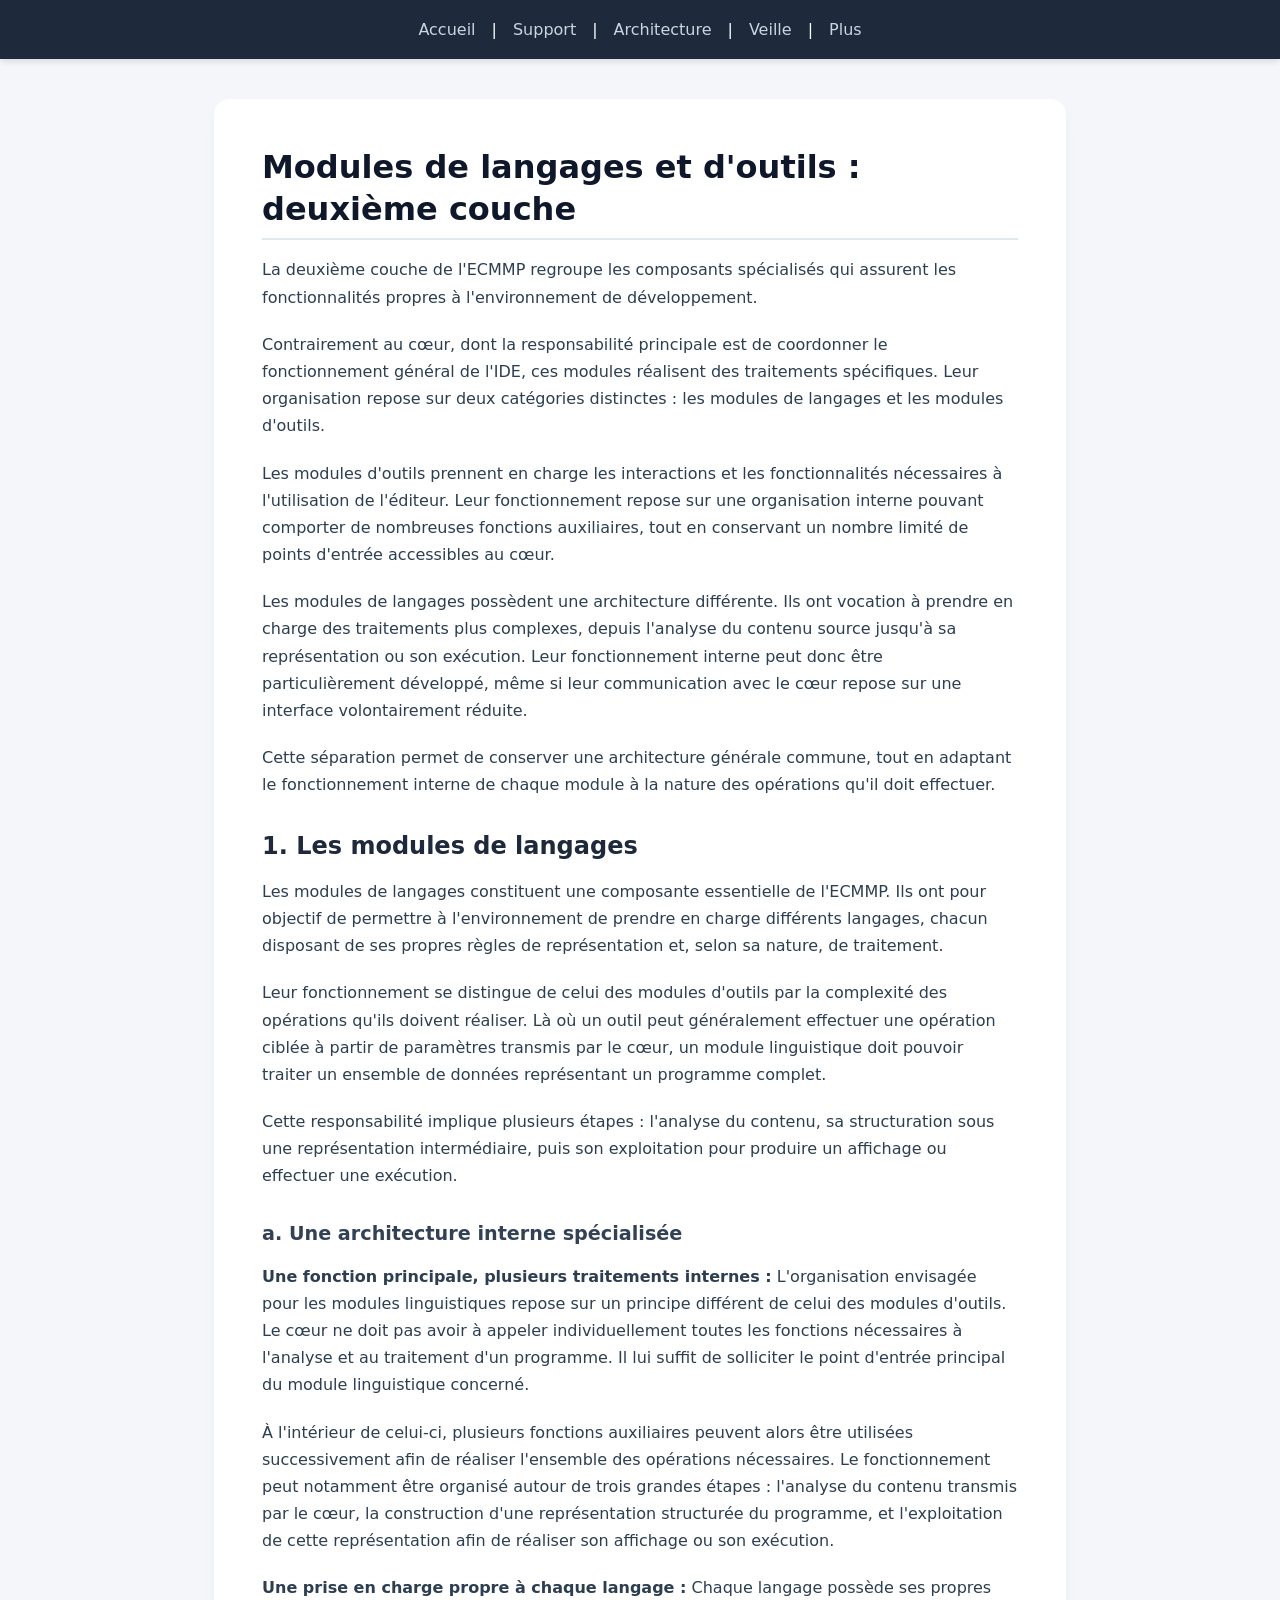
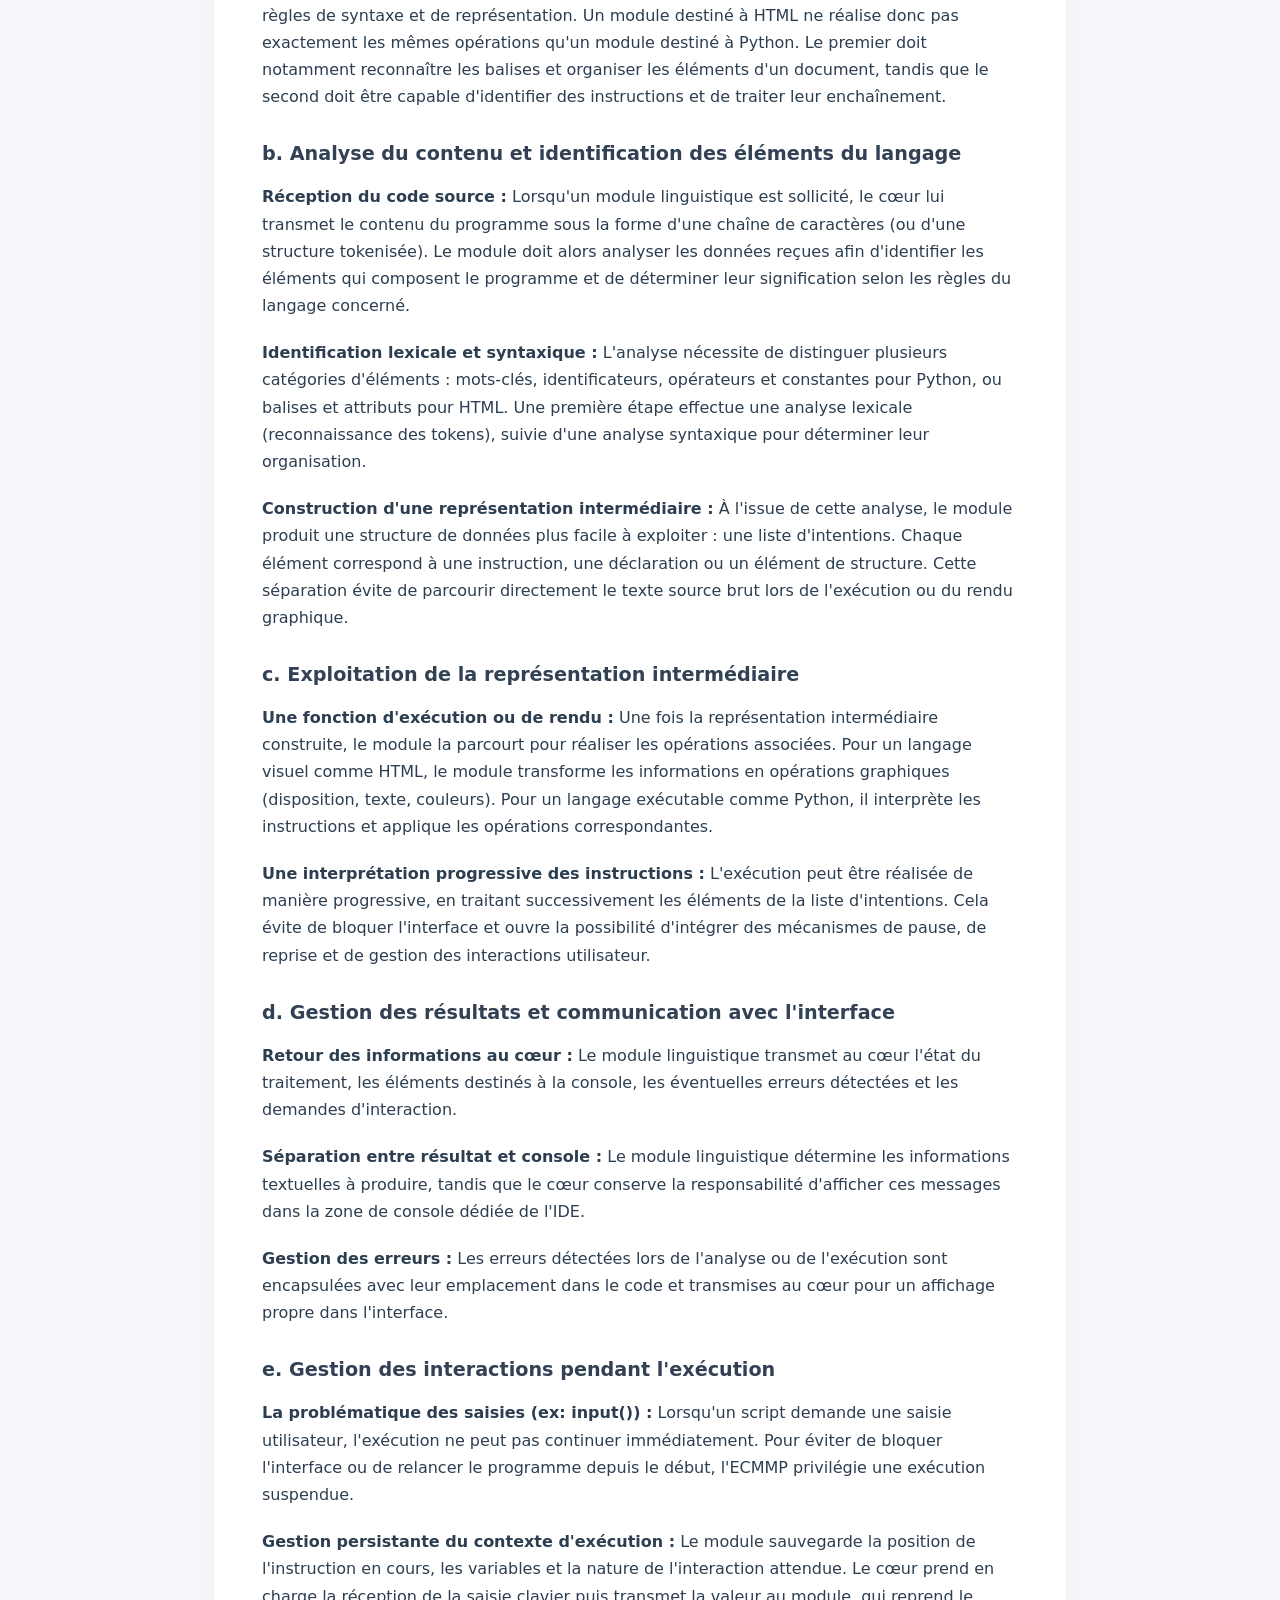
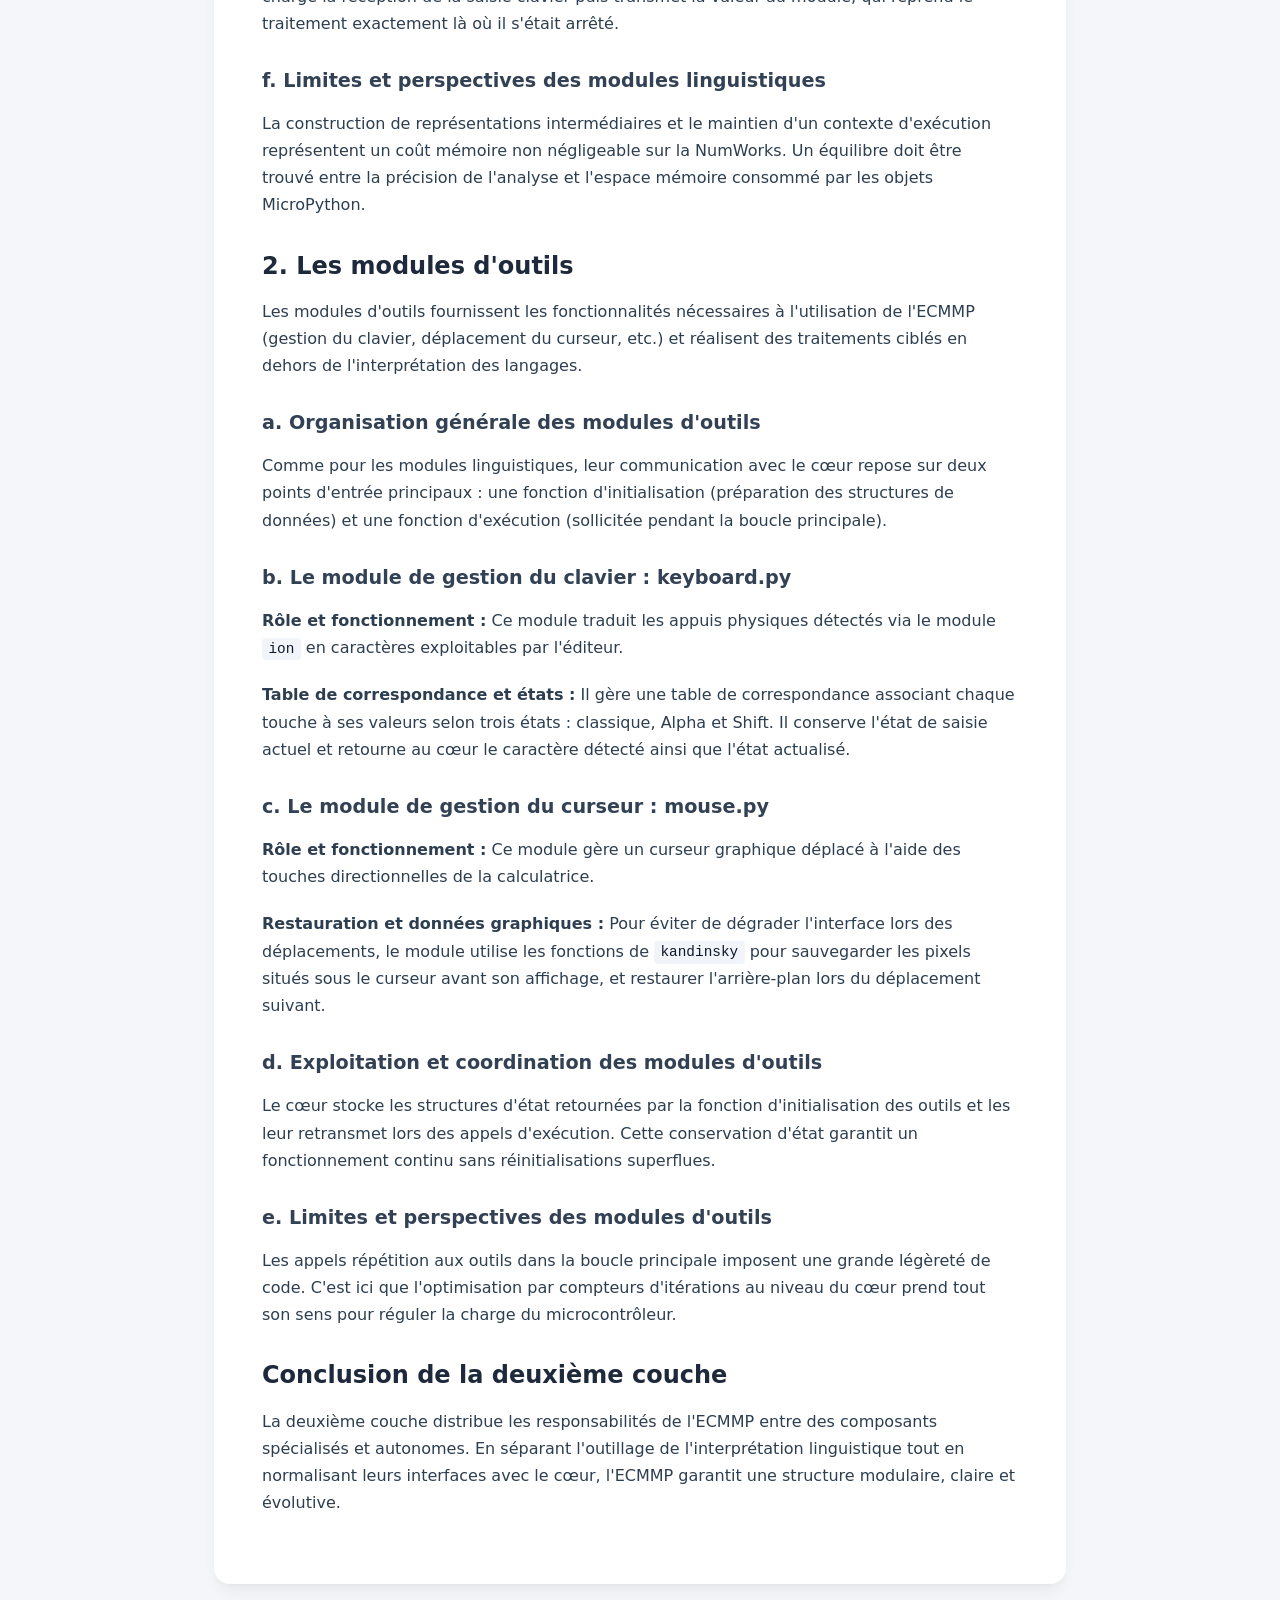
==== ecmmpLanguagesAndToolsModules.html @ 07d17ecf "Add files via upload" ====
<!DOCTYPE html>
<html lang="fr">
  <head>
    <meta charset="UTF-8" />
    <meta name="viewport" content="width=device-width, initial-scale=1.0" />
    <meta name="robots" content="noindex">
    <title>ECMMP — Modules de langages et d'outils (C2)</title>
    <link rel="stylesheet" href="style.css" />
    <script src="script.js" defer></script>
  </head>
  <body>
    <header>
      <nav id="main-nav">
        <a href="index.html">Accueil</a> |
        <button onclick="toggleCategory('support')">Support</button> |
        <button onclick="toggleCategory('ide')">Architecture</button> |
        <button onclick="toggleCategory('veille')">Veille</button> |
        <button onclick="toggleCategory('plus')">Plus</button>
      </nav>
      <div id="subMenuContainer"></div>
    </header>

    <main>
      <section>
        <h2>Modules de langages et d'outils : deuxième couche</h2>

        <p>
          La deuxième couche de l'ECMMP regroupe les composants spécialisés qui
          assurent les fonctionnalités propres à l'environnement de
          développement.
        </p>
        <p>
          Contrairement au cœur, dont la responsabilité principale est de
          coordonner le fonctionnement général de l'IDE, ces modules réalisent
          des traitements spécifiques. Leur organisation repose sur deux
          catégories distinctes : les modules de langages et les modules
          d'outils.
        </p>
        <p>
          Les modules d'outils prennent en charge les interactions et les
          fonctionnalités nécessaires à l'utilisation de l'éditeur. Leur
          fonctionnement repose sur une organisation interne pouvant comporter
          de nombreuses fonctions auxiliaires, tout en conservant un nombre
          limité de points d'entrée accessibles au cœur.
        </p>
        <p>
          Les modules de langages possèdent une architecture différente. Ils ont
          vocation à prendre en charge des traitements plus complexes, depuis
          l'analyse du contenu source jusqu'à sa représentation ou son
          exécution. Leur fonctionnement interne peut donc être particulièrement
          développé, même si leur communication avec le cœur repose sur une
          interface volontairement réduite.
        </p>
        <p>
          Cette séparation permet de conserver une architecture générale
          commune, tout en adaptant le fonctionnement interne de chaque module à
          la nature des opérations qu'il doit effectuer.
        </p>

        <h3>1. Les modules de langages</h3>
        <p>
          Les modules de langages constituent une composante essentielle de
          l'ECMMP. Ils ont pour objectif de permettre à l'environnement de
          prendre en charge différents langages, chacun disposant de ses propres
          règles de représentation et, selon sa nature, de traitement.
        </p>
        <p>
          Leur fonctionnement se distingue de celui des modules d'outils par la
          complexité des opérations qu'ils doivent réaliser. Là où un outil peut
          généralement effectuer une opération ciblée à partir de paramètres
          transmis par le cœur, un module linguistique doit pouvoir traiter un
          ensemble de données représentant un programme complet.
        </p>
        <p>
          Cette responsabilité implique plusieurs étapes : l'analyse du contenu,
          sa structuration sous une représentation intermédiaire, puis son
          exploitation pour produire un affichage ou effectuer une exécution.
        </p>

        <h4>a. Une architecture interne spécialisée</h4>
        <p>
          <strong
            >Une fonction principale, plusieurs traitements internes :</strong
          >
          L'organisation envisagée pour les modules linguistiques repose sur un
          principe différent de celui des modules d'outils. Le cœur ne doit pas
          avoir à appeler individuellement toutes les fonctions nécessaires à
          l'analyse et au traitement d'un programme. Il lui suffit de solliciter
          le point d'entrée principal du module linguistique concerné.
        </p>
        <p>
          À l'intérieur de celui-ci, plusieurs fonctions auxiliaires peuvent
          alors être utilisées successivement afin de réaliser l'ensemble des
          opérations nécessaires. Le fonctionnement peut notamment être organisé
          autour de trois grandes étapes : l'analyse du contenu transmis par le
          cœur, la construction d'une représentation structurée du programme, et
          l'exploitation de cette représentation afin de réaliser son affichage
          ou son exécution.
        </p>
        <p>
          <strong>Une prise en charge propre à chaque langage :</strong> Chaque
          langage possède ses propres règles de syntaxe et de représentation. Un
          module destiné à HTML ne réalise donc pas exactement les mêmes
          opérations qu'un module destiné à Python. Le premier doit notamment
          reconnaître les balises et organiser les éléments d'un document,
          tandis que le second doit être capable d'identifier des instructions
          et de traiter leur enchaînement.
        </p>

        <h4>b. Analyse du contenu et identification des éléments du langage</h4>
        <p>
          <strong>Réception du code source :</strong> Lorsqu'un module
          linguistique est sollicité, le cœur lui transmet le contenu du
          programme sous la forme d'une chaîne de caractères (ou d'une structure
          tokenisée). Le module doit alors analyser les données reçues afin
          d'identifier les éléments qui composent le programme et de déterminer
          leur signification selon les règles du langage concerné.
        </p>
        <p>
          <strong>Identification lexicale et syntaxique :</strong> L'analyse
          nécessite de distinguer plusieurs catégories d'éléments : mots-clés,
          identificateurs, opérateurs et constantes pour Python, ou balises et
          attributs pour HTML. Une première étape effectue une analyse lexicale
          (reconnaissance des tokens), suivie d'une analyse syntaxique pour
          déterminer leur organisation.
        </p>
        <p>
          <strong>Construction d'une représentation intermédiaire :</strong> À
          l'issue de cette analyse, le module produit une structure de données
          plus facile à exploiter : une liste d'intentions. Chaque élément
          correspond à une instruction, une déclaration ou un élément de
          structure. Cette séparation évite de parcourir directement le texte
          source brut lors de l'exécution ou du rendu graphique.
        </p>

        <h4>c. Exploitation de la représentation intermédiaire</h4>
        <p>
          <strong>Une fonction d'exécution ou de rendu :</strong> Une fois la
          représentation intermédiaire construite, le module la parcourt pour
          réaliser les opérations associées. Pour un langage visuel comme HTML,
          le module transforme les informations en opérations graphiques
          (disposition, texte, couleurs). Pour un langage exécutable comme
          Python, il interprète les instructions et applique les opérations
          correspondantes.
        </p>
        <p>
          <strong>Une interprétation progressive des instructions :</strong>
          L'exécution peut être réalisée de manière progressive, en traitant
          successivement les éléments de la liste d'intentions. Cela évite de
          bloquer l'interface et ouvre la possibilité d'intégrer des mécanismes
          de pause, de reprise et de gestion des interactions utilisateur.
        </p>

        <h4>d. Gestion des résultats et communication avec l'interface</h4>
        <p>
          <strong>Retour des informations au cœur :</strong> Le module
          linguistique transmet au cœur l'état du traitement, les éléments
          destinés à la console, les éventuelles erreurs détectées et les
          demandes d'interaction.
        </p>
        <p>
          <strong>Séparation entre résultat et console :</strong> Le module
          linguistique détermine les informations textuelles à produire, tandis
          que le cœur conserve la responsabilité d'afficher ces messages dans la
          zone de console dédiée de l'IDE.
        </p>
        <p>
          <strong>Gestion des erreurs :</strong> Les erreurs détectées lors de
          l'analyse ou de l'exécution sont encapsulées avec leur emplacement
          dans le code et transmises au cœur pour un affichage propre dans
          l'interface.
        </p>

        <h4>e. Gestion des interactions pendant l'exécution</h4>
        <p>
          <strong>La problématique des saisies (ex: input()) :</strong>
          Lorsqu'un script demande une saisie utilisateur, l'exécution ne peut
          pas continuer immédiatement. Pour éviter de bloquer l'interface ou de
          relancer le programme depuis le début, l'ECMMP privilégie une
          exécution suspendue.
        </p>
        <p>
          <strong>Gestion persistante du contexte d'exécution :</strong> Le
          module sauvegarde la position de l'instruction en cours, les variables
          et la nature de l'interaction attendue. Le cœur prend en charge la
          réception de la saisie clavier puis transmet la valeur au module, qui
          reprend le traitement exactement là où il s'était arrêté.
        </p>

        <h4>f. Limites et perspectives des modules linguistiques</h4>
        <p>
          La construction de représentations intermédiaires et le maintien d'un
          contexte d'exécution représentent un coût mémoire non négligeable sur
          la NumWorks. Un équilibre doit être trouvé entre la précision de
          l'analyse et l'espace mémoire consommé par les objets MicroPython.
        </p>

        <h3>2. Les modules d'outils</h3>
        <p>
          Les modules d'outils fournissent les fonctionnalités nécessaires à
          l'utilisation de l'ECMMP (gestion du clavier, déplacement du curseur,
          etc.) et réalisent des traitements ciblés en dehors de
          l'interprétation des langages.
        </p>

        <h4>a. Organisation générale des modules d'outils</h4>
        <p>
          Comme pour les modules linguistiques, leur communication avec le cœur
          repose sur deux points d'entrée principaux : une fonction
          d'initialisation (préparation des structures de données) et une
          fonction d'exécution (sollicitée pendant la boucle principale).
        </p>

        <h4>b. Le module de gestion du clavier : keyboard.py</h4>
        <p>
          <strong>Rôle et fonctionnement :</strong> Ce module traduit les appuis
          physiques détectés via le module <code>ion</code> en caractères
          exploitables par l'éditeur.
        </p>
        <p>
          <strong>Table de correspondance et états :</strong> Il gère une table
          de correspondance associant chaque touche à ses valeurs selon trois
          états : classique, Alpha et Shift. Il conserve l'état de saisie actuel
          et retourne au cœur le caractère détecté ainsi que l'état actualisé.
        </p>

        <h4>c. Le module de gestion du curseur : mouse.py</h4>
        <p>
          <strong>Rôle et fonctionnement :</strong> Ce module gère un curseur
          graphique déplacé à l'aide des touches directionnelles de la
          calculatrice.
        </p>
        <p>
          <strong>Restauration et données graphiques :</strong> Pour éviter de
          dégrader l'interface lors des déplacements, le module utilise les
          fonctions de <code>kandinsky</code> pour sauvegarder les pixels situés
          sous le curseur avant son affichage, et restaurer l'arrière-plan lors
          du déplacement suivant.
        </p>

        <h4>d. Exploitation et coordination des modules d'outils</h4>
        <p>
          Le cœur stocke les structures d'état retournées par la fonction
          d'initialisation des outils et les leur retransmet lors des appels
          d'exécution. Cette conservation d'état garantit un fonctionnement
          continu sans réinitialisations superflues.
        </p>

        <h4>e. Limites et perspectives des modules d'outils</h4>
        <p>
          Les appels répétition aux outils dans la boucle principale imposent
          une grande légèreté de code. C'est ici que l'optimisation par
          compteurs d'itérations au niveau du cœur prend tout son sens pour
          réguler la charge du microcontrôleur.
        </p>

        <h3>Conclusion de la deuxième couche</h3>
        <p>
          La deuxième couche distribue les responsabilités de l'ECMMP entre des
          composants spécialisés et autonomes. En séparant l'outillage de
          l'interprétation linguistique tout en normalisant leurs interfaces
          avec le cœur, l'ECMMP garantit une structure modulaire, claire et
          évolutive.
        </p>
      </section>
    </main>
  </body>
</html>
---- style.css ----
/* ==========================================================================
   ECMMP — CSS Global (Commandes directes par balises, sans classes)
   ========================================================================== */

/* Réinitialisation de base */
* {
  box-sizing: border-box;
  margin: 0;
  padding: 0;
}

body {
  font-family:
    system-ui,
    -apple-system,
    BlinkMacSystemFont,
    "Segoe UI",
    Roboto,
    Oxygen,
    Ubuntu,
    Cantarell,
    sans-serif;
  background-color: #f4f6f9;
  color: #2c3e50;
  line-height: 1.7;
}

/* En-tête et Navigation globaux */
header {
  background-color: #1e293b;
  color: #ffffff;
  padding: 1rem 2rem;
  box-shadow: 0 4px 6px -1px rgba(0, 0, 0, 0.1);
  position: sticky;
  top: 0;
  z-index: 100;
}

nav {
  display: flex;
  justify-content: center;
  align-items: center;
  gap: 1rem;
  flex-wrap: wrap;
}

nav a,
nav button {
  color: #cbd5e1;
  text-decoration: none;
  font: inherit;
  font-weight: 500;
  transition: color 0.2s;
}

nav button {
  background: none;
  border: none;
  padding: 0;
  border-radius: 0;
  cursor: pointer;
}

nav a:hover,
nav button:hover {
  color: #ffffff;
}

#subMenuContainer {
  text-align: center;
}

#subMenuContainer a {
  color: #cbd5e1;
  text-decoration: none;
  font-weight: 500;
  transition: color 0.2s;
}

#subMenuContainer a:hover {
  color: #ffffff;
}

/* Conteneur principal et sections de contenu */
main {
  max-width: 900px;
  margin: 2.5rem auto;
  padding: 0 1.5rem;
}

section {
  background-color: #ffffff;
  padding: 3rem;
  border-radius: 1rem;
  box-shadow:
    0 10px 15px -3px rgba(0, 0, 0, 0.05),
    0 4px 6px -4px rgba(0, 0, 0, 0.05);
  margin-bottom: 2rem;
}

/* Typographie et hiérarchie des titres */
h1,
h2,
h3,
h4,
h5,
h6 {
  color: #0f172a;
  font-weight: 700;
  line-height: 1.3;
  margin-top: 2rem;
  margin-bottom: 1rem;
}

h2 {
  font-size: 2rem;
  border-bottom: 2px solid #e2e8f0;
  padding-bottom: 0.5rem;
  margin-top: 0;
}

h3 {
  font-size: 1.5rem;
  color: #1e293b;
}

h4 {
  font-size: 1.2rem;
  color: #334155;
}

p {
  margin-bottom: 1.25rem;
  text-align: left;
}

ul,
ol {
  margin-bottom: 1.25rem;
  padding-left: 2rem;
}

li {
  margin-bottom: 0.5rem;
}

a {
  color: #2563eb;
  text-decoration: underline;
  font-weight: 500;
  transition: color 0.2s;
}

a:hover {
  color: #1d4ed8;
}

/* Blocs de code et code en ligne */
code {
  font-family: ui-monospace, SFMono-Regular, Menlo, Monaco, Consolas, monospace;
  background-color: #f1f5f9;
  padding: 0.2rem 0.4rem;
  border-radius: 0.25rem;
  font-size: 0.9em;
  color: #0f172a;
}

pre {
  background-color: #0f172a;
  color: #e2e8f0;
  padding: 1.25rem;
  border-radius: 0.5rem;
  overflow-x: auto;
  margin-bottom: 1.25rem;
}

pre code {
  background-color: transparent;
  color: inherit;
  padding: 0;
}

/* Figures, Images et Légendes (Optimisé pour tes schémas/visuels) */
figure {
  margin: 2.5rem auto;
  text-align: center;
}

img {
  max-width: 100%;
  height: auto;
  border-radius: 0.5rem;
  box-shadow:
    0 4px 6px -1px rgba(0, 0, 0, 0.1),
    0 2px 4px -2px rgba(0, 0, 0, 0.1);
  border: 1px solid #e2e8f0;
  display: block;
  margin: 0 auto;
}

figcaption {
  margin-top: 0.75rem;
  font-size: 0.9rem;
  color: #64748b;
  font-style: italic;
}


/* PAGE D'ACCUEIL */

.home-page {
    max-width: 1200px;
}

/* CONTENEUR PRINCIPAL */

.home-carousel {
    position: relative;
    width: 100%;
    min-height: 440px;
    padding: 0;
    margin: 2.5rem auto;
    overflow: hidden;
    background-color: #0f172a;
    border-radius: 1rem;
    box-shadow: 0 10px 25px rgba(0, 0, 0, 0.12);
}

/* DIAPOSITIVES */

.home-carousel-track {
    display: grid;
    min-height: 440px;
}

.home-carousel-slide {
    grid-area: 1 / 1;
    display: grid;
    grid-template-columns: 44% 56%;
    min-width: 0;
    min-height: 440px;
    opacity: 0;
    visibility: hidden;
    transform: translateX(20px);
    transition: opacity 0.6s ease, transform 0.6s ease, visibility 0.6s;
    pointer-events: none;
}

.home-carousel-slide.is-active {
    opacity: 1;
    visibility: visible;
    transform: translateX(0);
    pointer-events: auto;
    z-index: 1;
}

/* IMAGE */

.home-carousel-image {
    min-width: 0;
    min-height: 440px;
    overflow: hidden;
    background-color: #1e293b;
}

.home-carousel-image img {
    display: block;
    width: 100%;
    height: 100%;
    max-width: none;
    object-fit: cover;
    border: none;
    border-radius: 0;
    box-shadow: none;
    margin: 0;
}

/* TEXTE */

.home-carousel-content {
    display: flex;
    flex-direction: column;
    align-items: flex-start;
    justify-content: center;
    padding: 3rem 3.5rem;
    color: #e2e8f0;
}

.home-carousel-category {
    margin-bottom: 1rem;
    color: #93c5fd;
    font-size: 0.85rem;
    font-weight: 700;
    letter-spacing: 0.12rem;
}

.home-carousel-content h1,
.home-carousel-content h2 {
    margin: 0 0 1.5rem;
    color: #ffffff;
    border: none;
    font-size: 2rem;
    line-height: 1.3;
}

.home-carousel-content p:not(.home-carousel-category) {
    margin-bottom: 2rem;
    color: #cbd5e1;
    line-height: 1.8;
}

/* BOUTON DE REDIRECTION */

.home-carousel-link {
    display: inline-block;
    padding: 0.8rem 1.3rem;
    background-color: #2563eb;
    color: #ffffff;
    text-decoration: none;
    font-weight: 600;
    border-radius: 0.5rem;
    transition: background-color 0.2s, transform 0.2s;
}

.home-carousel-link:hover {
    background-color: #1d4ed8;
    color: #ffffff;
    transform: translateY(-2px);
}

/* FLÈCHES DE NAVIGATION */

.home-carousel-arrow {
    position: absolute;
    top: 50%;
    z-index: 3;
    width: 42px;
    height: 42px;
    transform: translateY(-50%);
    border: 1px solid rgba(255, 255, 255, 0.35);
    border-radius: 50%;
    background-color: rgba(15, 23, 42, 0.75);
    color: #ffffff;
    font-size: 1.1rem;
    cursor: pointer;
    transition: background-color 0.2s, transform 0.2s;
}

.home-carousel-arrow:hover {
    background-color: #2563eb;
    transform: translateY(-50%) scale(1.08);
}

.home-carousel-previous {
    left: 1rem;
}

.home-carousel-next {
    right: 1rem;
}

/* COMMANDES INFÉRIEURES */

.home-carousel-footer {
    position: absolute;
    right: 3.5rem;
    bottom: 1.5rem;
    z-index: 4;
    display: flex;
    align-items: center;
    gap: 1rem;
}

.home-carousel-counter {
    margin: 0;
    color: #cbd5e1;
    font-size: 0.9rem;
    font-weight: 600;
    letter-spacing: 0.08rem;
}

.home-carousel-pause {
    padding: 0.4rem 0.8rem;
    border: 1px solid #64748b;
    border-radius: 0.35rem;
    background-color: transparent;
    color: #e2e8f0;
    font-size: 0.85rem;
    cursor: pointer;
    transition: background-color 0.2s, color 0.2s;
}

.home-carousel-pause:hover {
    background-color: #334155;
    color: #ffffff;
}

/* ACCESSIBILITÉ : RÉDUCTION DES ANIMATIONS */

@media (prefers-reduced-motion: reduce) {
    .home-carousel-slide,
    .home-carousel-link,
    .home-carousel-arrow {
        transition: none;
    }
}
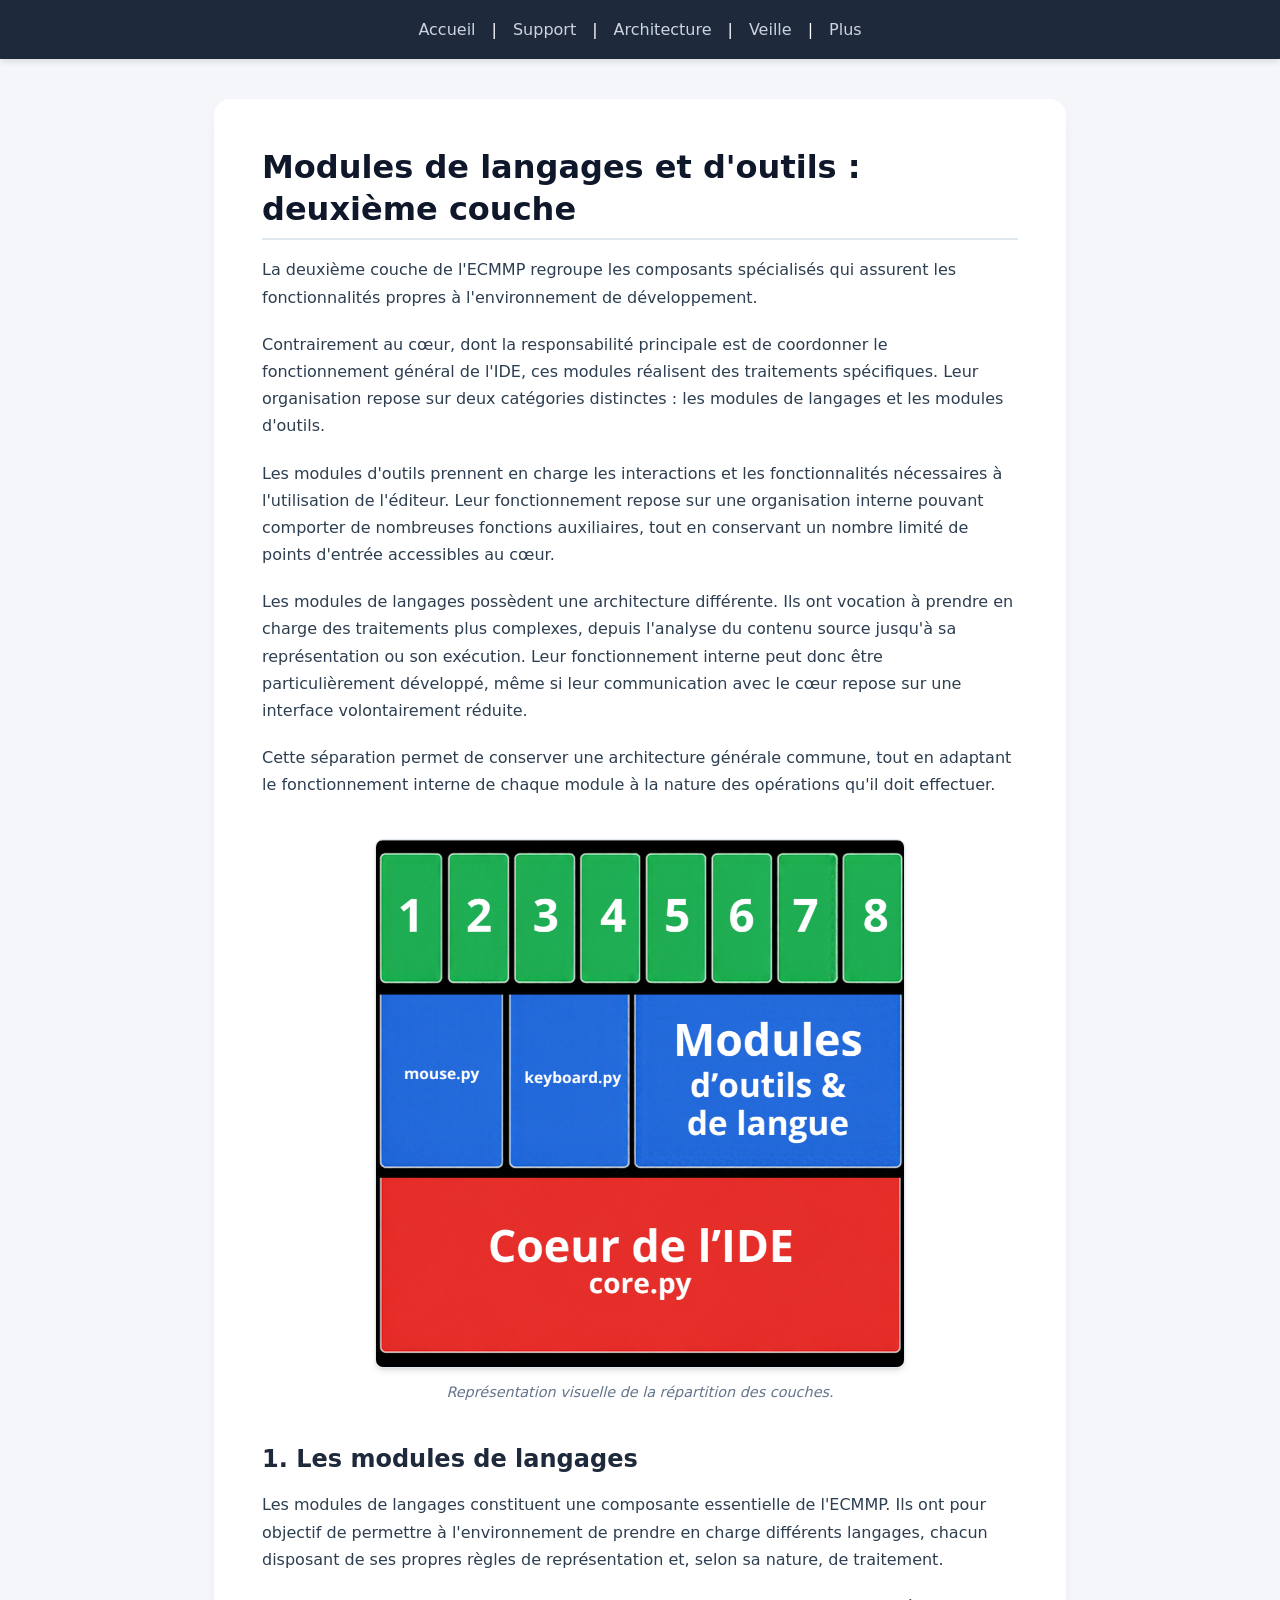
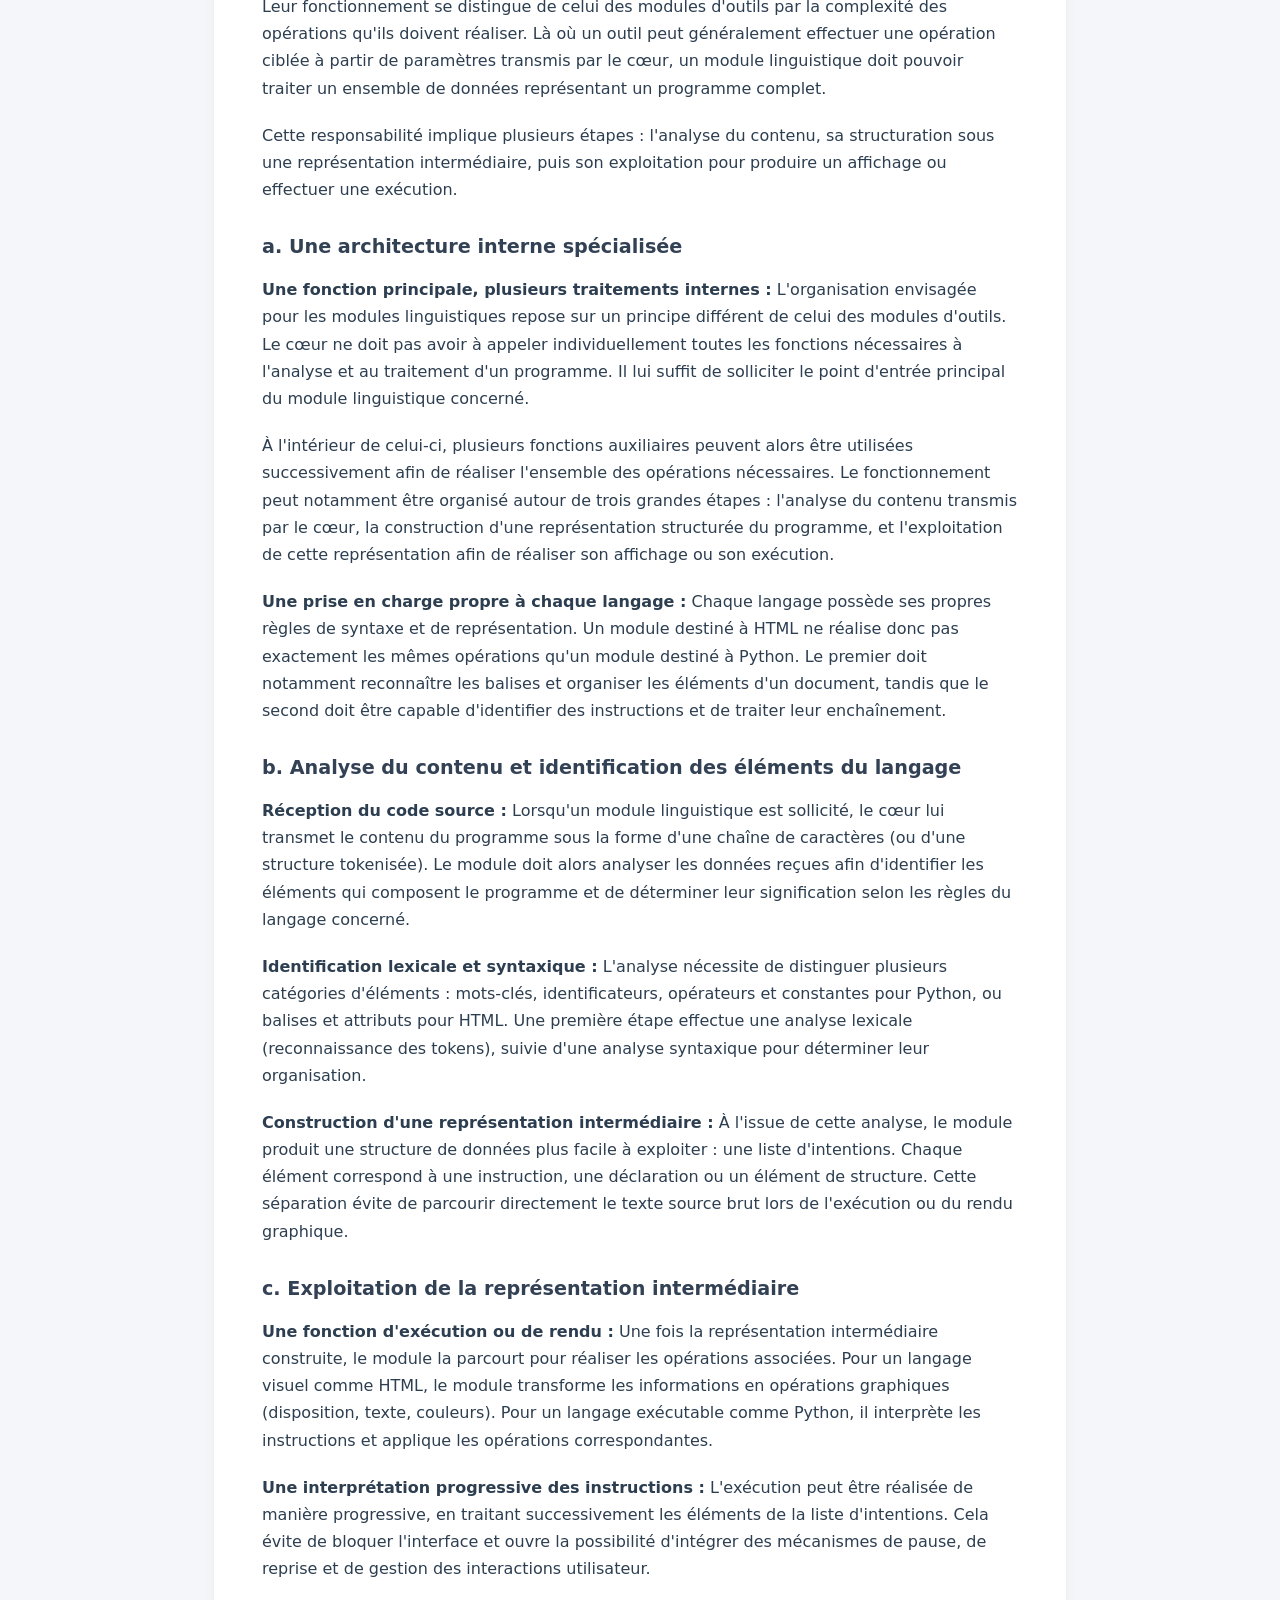
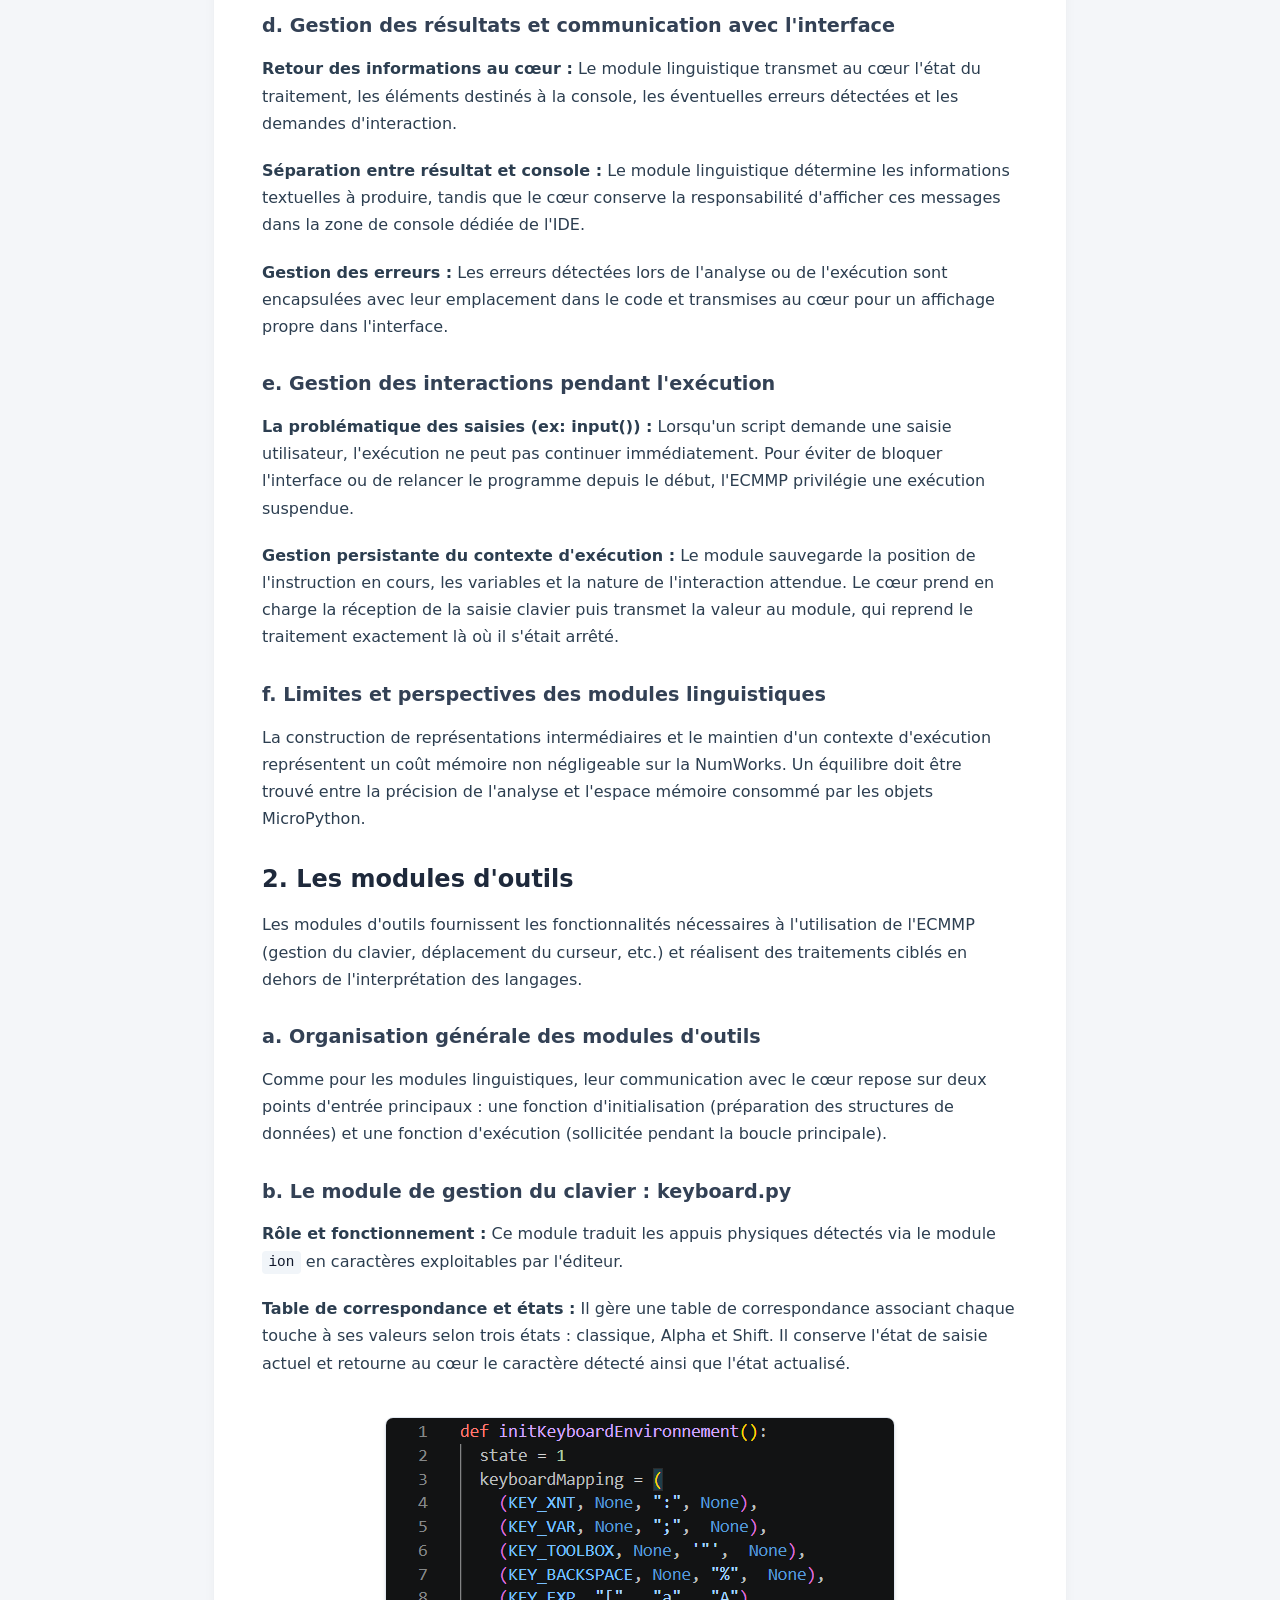
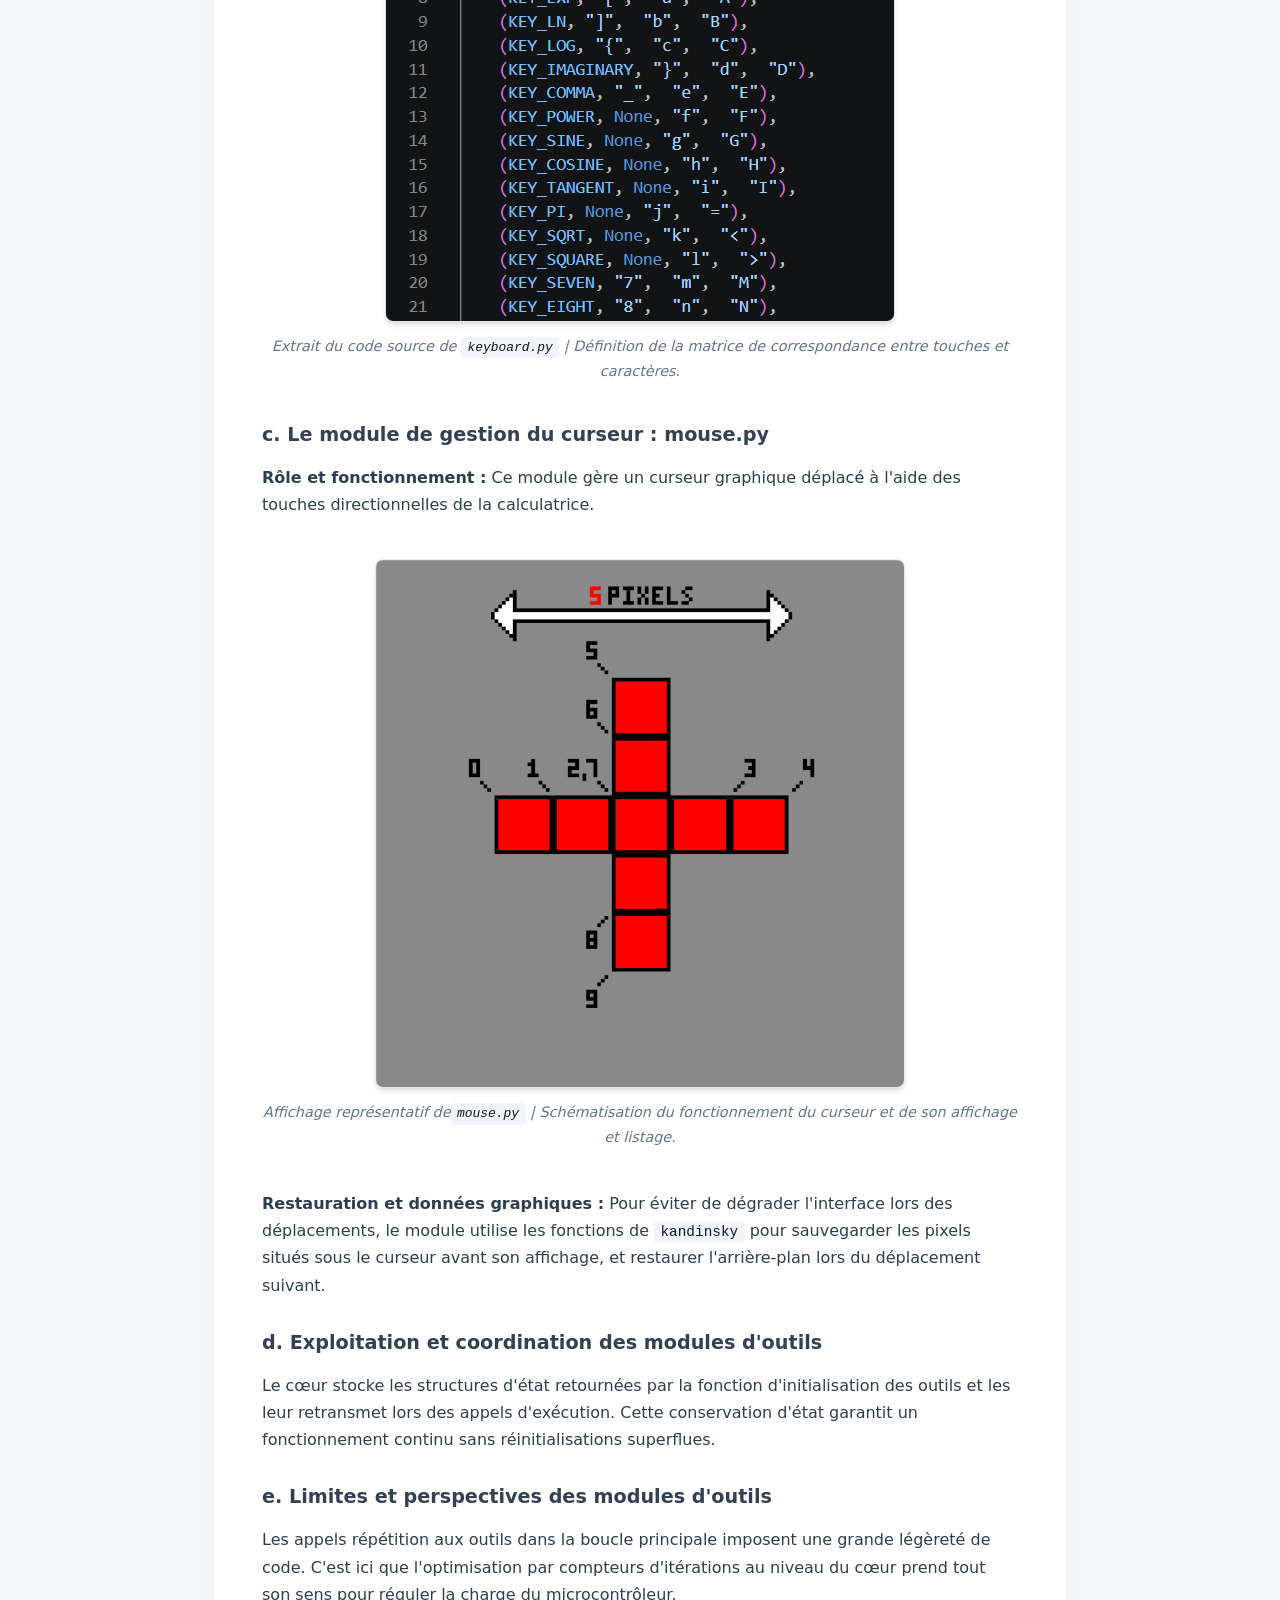
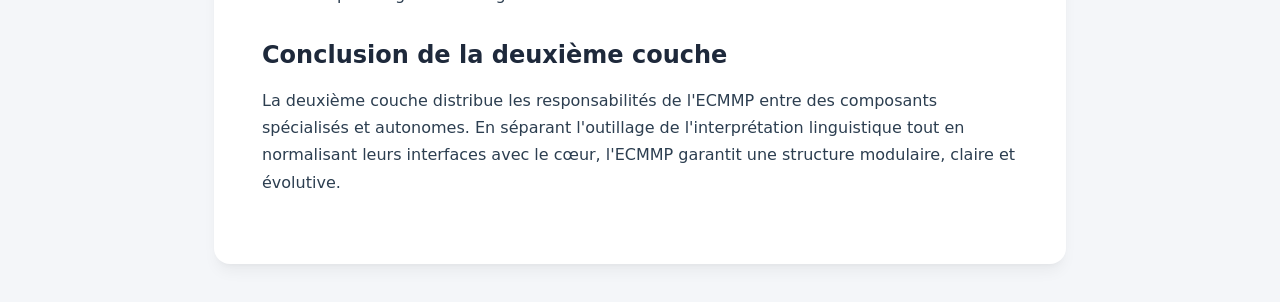
==== commit 32528a62: "Final website maj" ====
--- a/ecmmpLanguagesAndToolsModules.html
+++ b/ecmmpLanguagesAndToolsModules.html
@@ -57,6 +57,13 @@
           la nature des opérations qu'il doit effectuer.
         </p>
 
+        <figure>
+          <img src="items/images/blocsSchemesECMMP.png" alt="Schéma de représentation des couches modulaires"/>
+          <figcaption>
+            Représentation visuelle de la répartition des couches.
+          </figcaption>
+        </figure>
+
         <h3>1. Les modules de langages</h3>
         <p>
           Les modules de langages constituent une composante essentielle de
@@ -224,12 +231,29 @@
           et retourne au cœur le caractère détecté ainsi que l'état actualisé.
         </p>
 
+        <figure>
+          <img src="items/images/keyboardInitialisation.png" alt="Code source de la définition de la matrice de correspondance"/>
+          <figcaption>
+            Extrait du code source de <code>keyboard.py</code> | Définition 
+            de la matrice de correspondance entre touches et caractères.
+          </figcaption>
+        </figure>
+
         <h4>c. Le module de gestion du curseur : mouse.py</h4>
         <p>
           <strong>Rôle et fonctionnement :</strong> Ce module gère un curseur
           graphique déplacé à l'aide des touches directionnelles de la
           calculatrice.
         </p>
+
+        <figure>
+          <img src="items/images/mouseScheme.png" alt="Code source de la définition de la matrice de correspondance"/>
+          <figcaption>
+            Affichage représentatif de<code>mouse.py</code> | Schématisation du 
+            fonctionnement du curseur et de son affichage et listage.
+          </figcaption>
+        </figure>
+
         <p>
           <strong>Restauration et données graphiques :</strong> Pour éviter de
           dégrader l'interface lors des déplacements, le module utilise les
--- a/style.css
+++ b/style.css
@@ -187,7 +187,7 @@
 }
 
 img {
-  max-width: 100%;
+  max-width: 70%;
   height: auto;
   border-radius: 0.5rem;
   box-shadow:
